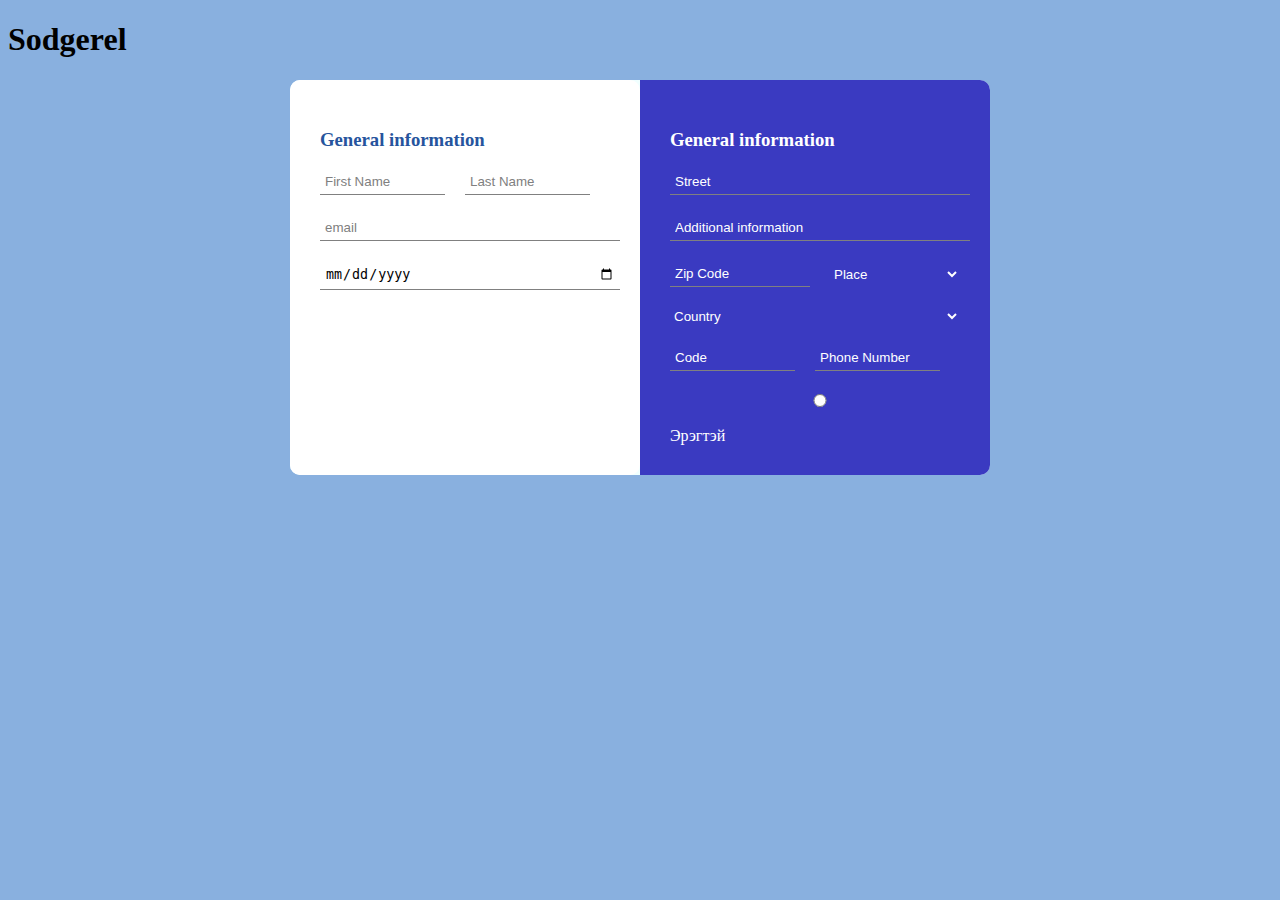
==== index.html @ c0678215 "update" ====
<!DOCTYPE html>
<html lang="en">

<head>
    <meta charset="UTF-8">
    <meta http-equiv="X-UA-Compatible" content="IE=edge">
    <meta name="viewport" content="width=device-width, initial-scale=1.0">
    <title>Form Sodgerel</title>
    <link rel="stylesheet" href="style.css">
</head>

<body>
    <h1>Sodgerel</h1>
    <form action="submit"></form>
    <div class="container">
        <div class="col1">
            <h3>General information</h3>

            <div class="names">
                <input type="text" placeholder="First Name">
                <input type="text" placeholder="Last Name">
            </div>
            <input type="email" placeholder="email">

            <input type="date" name="birt-date" id="">
            <select name="" id="">
                <option>Position</option>
                <option>Position</option>
                <option>Position</option>
            </select>



        </div>
        <div class="col2">
            <h3>General information</h3>

            <input type="text" name="street" placeholder="Street">
            <input type="text" name="add" placeholder="Additional information">
            <div class="names">
                <input type="number" name="zip-code" placeholder="Zip Code">
                <select name="" id="">
                    <option>Place</option>
                    <option>Place</option>
                    <option>Place</option>
                </select>
            </div>
            <select name="" id="">
                <option>Country</option>
                <option>Country</option>
                <option>Country</option>
            </select>
            <div class="names">
                <input type="number" name="Code" placeholder="Code">
                <input type="number" name="number" placeholder="Phone Number">
            </div>
            <input type="radio" name="gender">
                <label for="gender">Эрэгтэй</label>





        </div>
    </div>
    </form>

</body>

</html>
---- style.css ----
body {
    background-color: rgba(137, 176, 223);
}

.col1 h3 {
    color: rgb(38, 84, 157);
}

.container {
    display: flex;
    max-width: 700px;
    border-radius: 10px;
    margin: 0 auto;
    background-color: azure;
}

.col1 {
    background-color: white;
    width: 50%;
    border-radius: 10px;
    padding: 30px;
    
}

.names {
    display: flex;

}

.col2 {
    background-color: rgb(58, 58, 193);
    color: white;
    width: 50%;
    border-radius: 0 10px 10px 0;
    padding: 30px;
}

input {
    padding: 5px;
    width: 100%;
    border: none;
    border-bottom: 1px solid gray;
    margin-bottom: 20px;
    background-color: transparent;
    margin-right: 20px;
}

select {
    width: 100%;
    background: transparent;
    color: white;
    margin-bottom: 20px;
    border: none;
}

.col1 ::placeholder{
    color: gray;
}

.col2 ::placeholder{
    color: white;
}
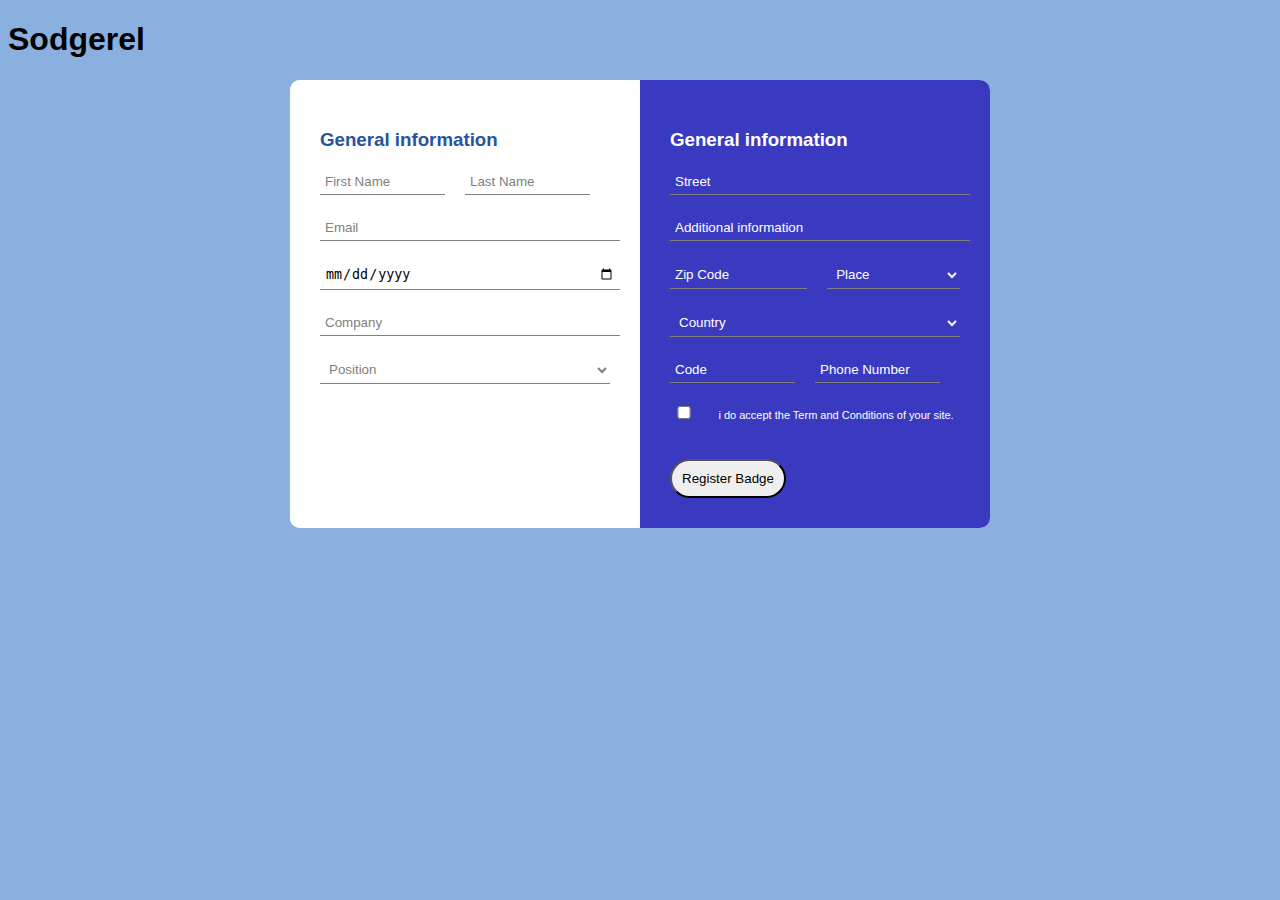
==== commit 0799411c: "update" ====
--- a/index.html
+++ b/index.html
@@ -20,16 +20,14 @@
                 <input type="text" placeholder="First Name">
                 <input type="text" placeholder="Last Name">
             </div>
-            <input type="email" placeholder="email">
-
+            <input type="email" placeholder="Email">
             <input type="date" name="birt-date" id="">
+            <input type="text" name="company" placeholder="Company">
             <select name="" id="">
                 <option>Position</option>
                 <option>Position</option>
                 <option>Position</option>
             </select>
-
-
 
         </div>
         <div class="col2">
@@ -54,9 +52,11 @@
                 <input type="number" name="Code" placeholder="Code">
                 <input type="number" name="number" placeholder="Phone Number">
             </div>
-            <input type="radio" name="gender">
-                <label for="gender">Эрэгтэй</label>
-
+            <div>
+                <input type="checkbox" name="agree">
+                <span class="agree">i do accept the Term and Conditions of your site.</span>
+            </div>
+            <button type="submit">Register Badge</button>
 
 
 
--- a/style.css
+++ b/style.css
@@ -1,4 +1,5 @@
 body {
+    font-family: Arial, Helvetica, sans-serif;
     background-color: rgba(137, 176, 223);
 }
 
@@ -24,7 +25,7 @@
 
 .names {
     display: flex;
-
+    justify-content: space-between;
 }
 
 .col2 {
@@ -33,6 +34,10 @@
     width: 50%;
     border-radius: 0 10px 10px 0;
     padding: 30px;
+}
+
+.col2 input[type=checkbox] {
+    width: 20px;
 }
 
 input {
@@ -45,12 +50,19 @@
     margin-right: 20px;
 }
 
+.col1 select {
+    color: gray;
+}
+
+
 select {
     width: 100%;
     background: transparent;
     color: white;
     margin-bottom: 20px;
     border: none;
+    border-bottom: 1px solid gray;
+    padding: 5px;
 }
 
 .col1 ::placeholder{
@@ -59,4 +71,14 @@
 
 .col2 ::placeholder{
     color: white;
+}
+
+button {
+    margin-top: 20px;
+    padding: 10px;
+    border-radius: 20px;
+}
+
+.agree {
+    font-size: 11px;
 }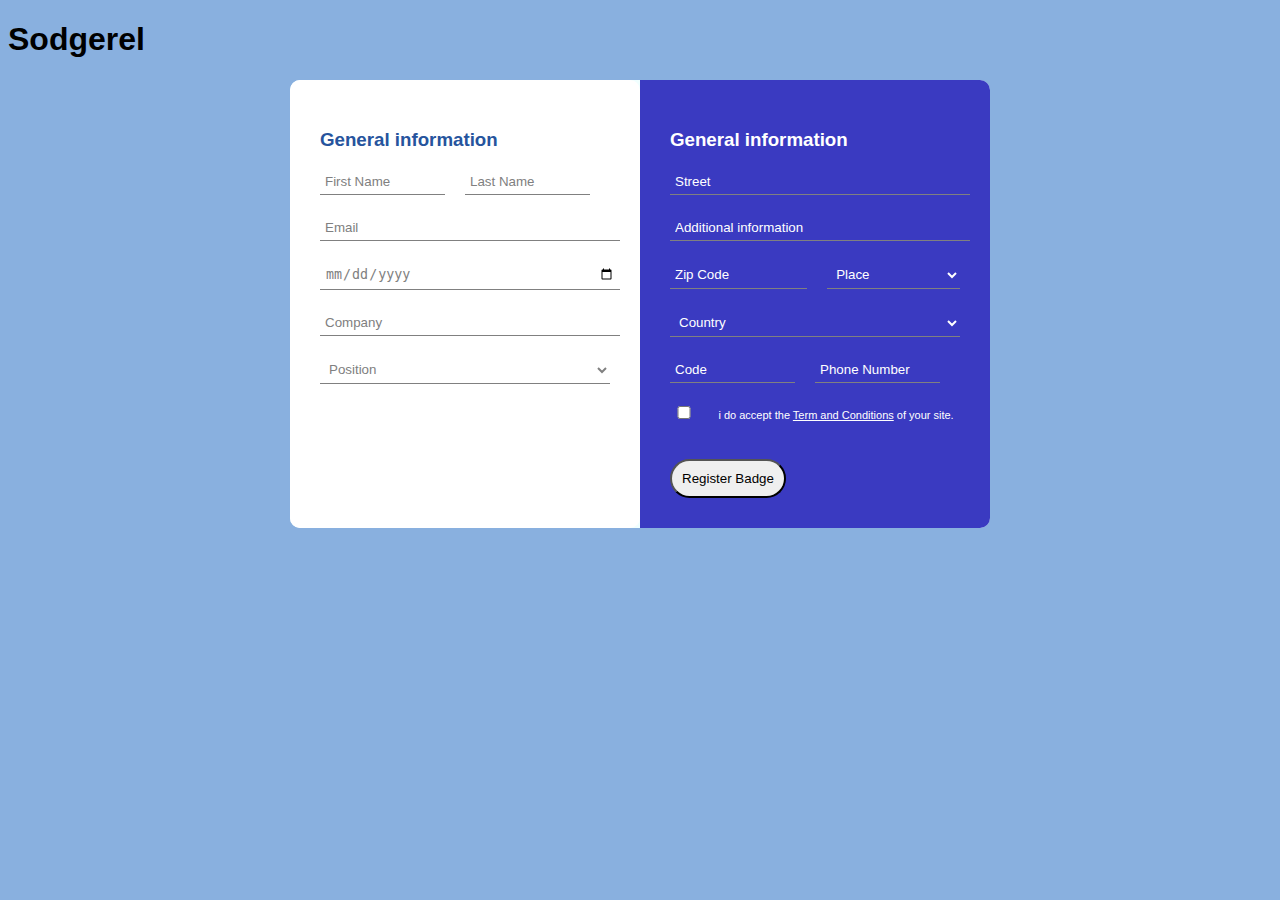
==== commit a74c9556: "update" ====
--- a/index.html
+++ b/index.html
@@ -54,7 +54,7 @@
             </div>
             <div>
                 <input type="checkbox" name="agree">
-                <span class="agree">i do accept the Term and Conditions of your site.</span>
+                <span class="agree">i do accept the <u>Term and Conditions</u> of your site.</span>
             </div>
             <button type="submit">Register Badge</button>
 
--- a/style.css
+++ b/style.css
@@ -40,6 +40,10 @@
     width: 20px;
 }
 
+.col1 input[type=date] {
+    color: gray;
+}
+
 input {
     padding: 5px;
     width: 100%;
@@ -69,6 +73,8 @@
     color: gray;
 }
 
+
+
 .col2 ::placeholder{
     color: white;
 }
